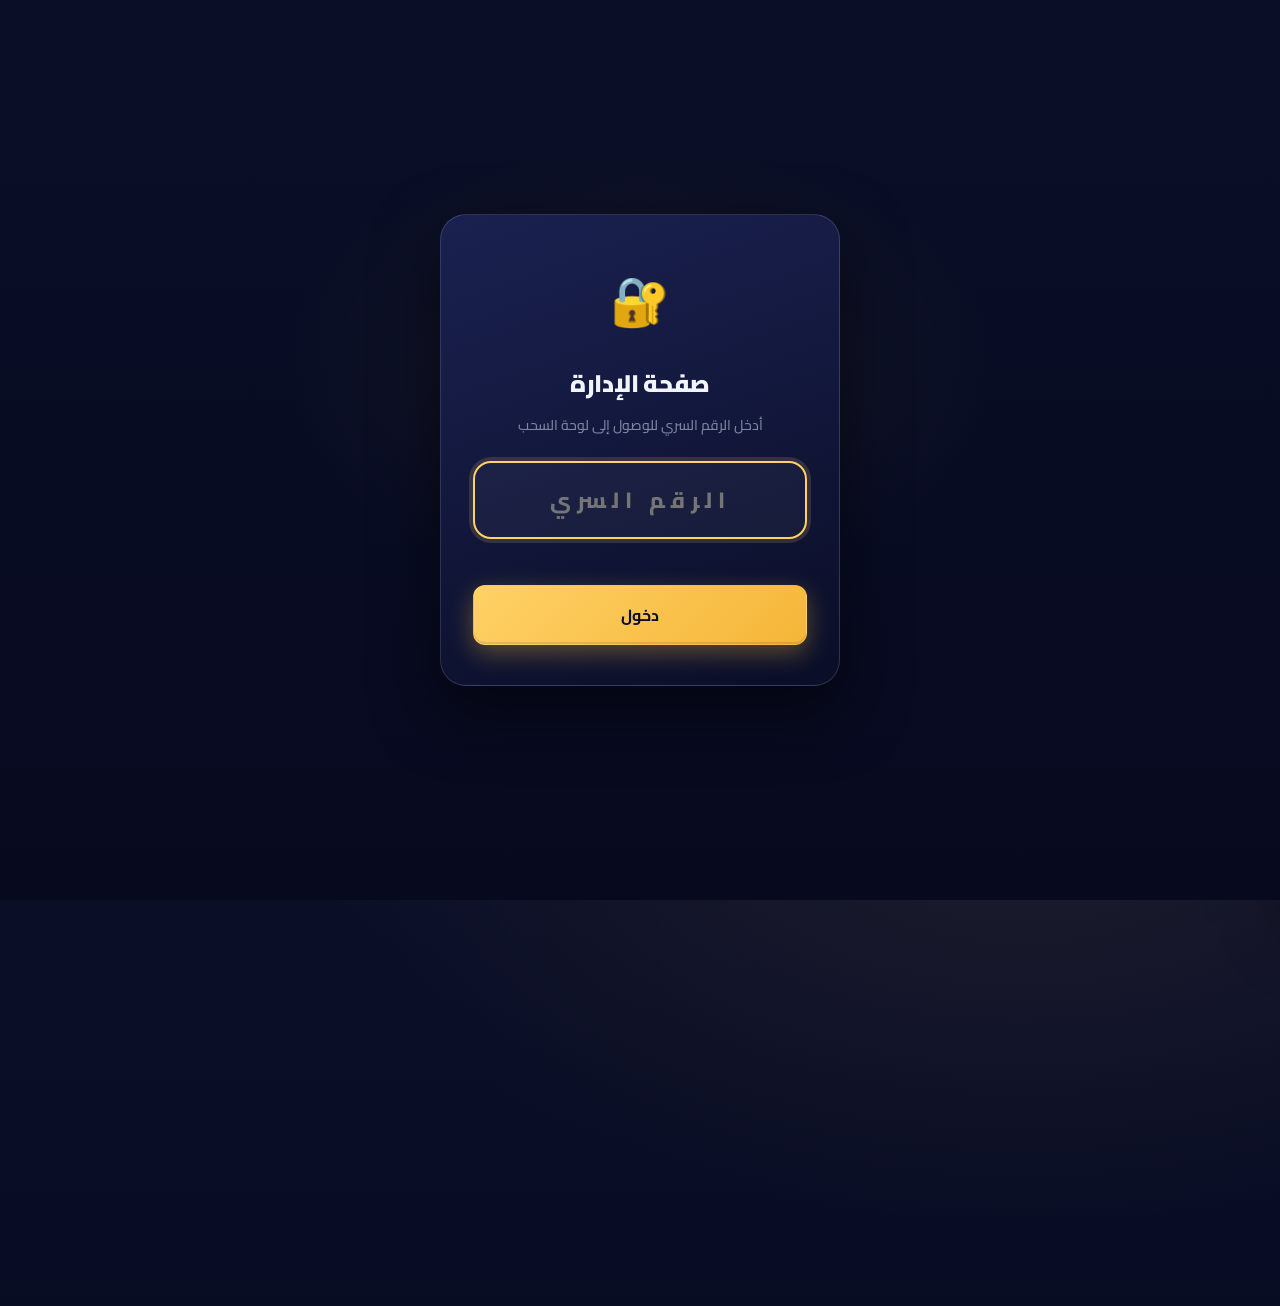
==== draw.html @ c7014241 "Add files via upload" ====
<!DOCTYPE html>
<html lang="ar" dir="rtl">
<head>
  <meta charset="UTF-8" />
  <meta name="viewport" content="width=device-width, initial-scale=1, viewport-fit=cover" />
  <meta name="theme-color" content="#0a0e27" />
  <title>السحب — روليت السحب العشوائي</title>
  <link rel="preconnect" href="https://fonts.googleapis.com" />
  <link rel="preconnect" href="https://fonts.gstatic.com" crossorigin />
  <link href="https://fonts.googleapis.com/css2?family=Cairo:wght@400;600;700;800;900&family=Tajawal:wght@400;500;700&display=swap" rel="stylesheet" />
  <link rel="stylesheet" href="styles.css" />
</head>
<body>
  <div class="bg-orbs" aria-hidden="true">
    <span class="orb orb-1"></span>
    <span class="orb orb-2"></span>
    <span class="orb orb-3"></span>
  </div>

  <div class="app">
    <!-- ====== HEADER ====== -->
    <header class="app-header">
      <div class="header-zone header-right">
        <img src="assets/logo-sdb.svg" alt="بنك التنمية الاجتماعية" class="logo-sdb" />
        <div class="tagline">
          <span class="tagline-text">بنك التنمية الاجتماعية</span>
          <span class="tagline-sub">نقود للابتكار</span>
        </div>
      </div>
      <div class="header-zone header-center">
        <h1 class="page-title">روليت السحب العشوائي</h1>
      </div>
      <div class="header-zone header-left">
        <img src="assets/logo-ai.svg" alt="الذكاء الاصطناعي" class="logo-ai" />
      </div>
    </header>

    <!-- ====== TOOLBAR ====== -->
    <div class="toolbar">
      <div class="toolbar-right">
        <div class="db-status" id="dbStatus">
          <span class="db-dot"></span>
          <span class="db-label">غير متصل</span>
        </div>
        <div class="stepper">
          <a href="index.html" class="step step-done"><span class="step-num">✓</span><span class="step-label">التسجيل</span></a>
          <span class="step-sep"></span>
          <div class="step step-active"><span class="step-num">2</span><span class="step-label">السحب</span></div>
        </div>
      </div>
      <button id="toggleHistory" class="btn btn-ghost" type="button" aria-expanded="false">
        <svg viewBox="0 0 24 24" width="18" height="18" fill="none" stroke="currentColor" stroke-width="2" stroke-linecap="round" stroke-linejoin="round"><path d="M3 12a9 9 0 1 0 3-6.7L3 8"/><path d="M3 3v5h5"/><path d="M12 7v5l3 2"/></svg>
        <span>سجل السحوبات</span>
        <span class="pill" id="historyCount">0</span>
      </button>
    </div>

    <!-- ====== DRAW PAGE ====== -->
    <main class="screen screen-draw">
      <section class="panel panel-wheel panel-wide" aria-labelledby="wheel-title">
        <div class="wheel-head">
          <a href="index.html" class="btn btn-ghost">
            <svg viewBox="0 0 24 24" width="16" height="16" fill="none" stroke="currentColor" stroke-width="2.2" stroke-linecap="round" stroke-linejoin="round"><path d="M5 12h14"/><path d="m12 5 7 7-7 7"/></svg>
            رجوع للتسجيل
          </a>
          <h2 id="wheel-title" class="panel-title">عجلة السحب</h2>
          <div class="status status-ready" id="status" role="status" aria-live="polite">
            <span class="dot"></span>
            <span class="status-text">جاهز للسحب</span>
          </div>
        </div>

        <div class="draw-summary">
          <span>عدد المشاركين المؤهلين:</span>
          <strong id="drawCount">0</strong>
        </div>

        <div class="wheel-stage">
          <div class="pointer" aria-hidden="true">
            <svg viewBox="0 0 40 48" width="34" height="40">
              <path d="M20 44 L4 12 Q4 4 12 4 L28 4 Q36 4 36 12 Z" fill="#FFD166" stroke="#0a0e27" stroke-width="2" stroke-linejoin="round"/>
              <circle cx="20" cy="14" r="4" fill="#0a0e27"/>
            </svg>
          </div>
          <div class="wheel-wrap">
            <canvas id="wheel" width="720" height="720" aria-label="عجلة السحب العشوائي"></canvas>
            <div class="wheel-empty" id="wheelEmpty" hidden>
              <svg viewBox="0 0 24 24" width="40" height="40" fill="none" stroke="currentColor" stroke-width="1.6" stroke-linecap="round" stroke-linejoin="round"><circle cx="12" cy="12" r="10"/><path d="M12 6v6l4 2"/></svg>
              <p>لا يوجد مشاركون</p>
            </div>
          </div>
          <div class="wheel-center-hub" aria-hidden="true"></div>
        </div>

        <div class="wheel-actions">
          <button id="drawBtn" class="btn btn-primary btn-large" type="button" disabled>
            <svg viewBox="0 0 24 24" width="20" height="20" fill="none" stroke="currentColor" stroke-width="2.2" stroke-linecap="round" stroke-linejoin="round"><path d="M12 2v4"/><path d="M12 18v4"/><path d="m4.93 4.93 2.83 2.83"/><path d="m16.24 16.24 2.83 2.83"/><path d="M2 12h4"/><path d="M18 12h4"/><path d="m4.93 19.07 2.83-2.83"/><path d="m16.24 7.76 2.83-2.83"/></svg>
            <span>بدء السحب</span>
          </button>
        </div>
      </section>
    </main>

    <footer class="app-foot"><span>Created by ACE</span></footer>
  </div>

  <!-- ====== WINNER OVERLAY ====== -->
  <div class="winner-overlay" id="winnerOverlay" hidden>
    <canvas id="confetti" class="confetti"></canvas>
    <div class="winner-card" role="dialog" aria-modal="true" aria-labelledby="winnerName">
      <div class="ribbon">🏆 الفائز</div>
      <div class="winner-avatar" id="winnerAvatar">?</div>
      <div class="winner-name" id="winnerName"></div>
      <div class="winner-emp">
        <span>الرقم الوظيفي:</span>
        <strong id="winnerEmp"></strong>
      </div>
      <div class="winner-time" id="winnerTime"></div>
      <div class="winner-actions">
        <button id="drawAgain" class="btn btn-primary" type="button">
          <svg viewBox="0 0 24 24" width="16" height="16" fill="none" stroke="currentColor" stroke-width="2.2" stroke-linecap="round" stroke-linejoin="round"><path d="M3 12a9 9 0 1 0 3-6.7L3 8"/><path d="M3 3v5h5"/></svg>
          سحب مرة أخرى
        </button>
        <button id="closeWinner" class="btn btn-ghost" type="button">إغلاق</button>
      </div>
    </div>
  </div>

  <!-- ====== HISTORY DRAWER ====== -->
  <aside class="history-drawer" id="historyDrawer" aria-hidden="true">
    <div class="history-head">
      <h3>
        <svg viewBox="0 0 24 24" width="18" height="18" fill="none" stroke="currentColor" stroke-width="2" stroke-linecap="round" stroke-linejoin="round"><path d="M3 12a9 9 0 1 0 3-6.7L3 8"/><path d="M3 3v5h5"/></svg>
        سجل السحوبات
      </h3>
      <button id="closeHistory" class="btn-text" type="button" aria-label="إغلاق">✕</button>
    </div>
    <ul id="historyList" class="history-list"></ul>
    <div class="history-empty" id="historyEmpty"><p>لا يوجد سحوبات سابقة</p></div>
    <div class="history-foot">
      <button id="clearHistory" class="btn btn-ghost btn-block" type="button">مسح السجل</button>
    </div>
  </aside>
  <div class="drawer-backdrop" id="drawerBackdrop" hidden></div>

  <!-- ====== CONFIRM DIALOG ====== -->
  <div class="confirm-overlay" id="confirmOverlay" hidden>
    <div class="confirm-card" role="alertdialog" aria-modal="true" aria-labelledby="confirmTitle">
      <h3 id="confirmTitle">تأكيد</h3>
      <p id="confirmMsg">هل أنت متأكد؟</p>
      <div class="confirm-actions">
        <button id="confirmYes" class="btn btn-primary" type="button">نعم</button>
        <button id="confirmNo" class="btn btn-ghost" type="button">إلغاء</button>
      </div>
    </div>
  </div>

  <div class="toast" id="toast" role="status" aria-live="polite"></div>

  <!-- ====== ADMIN PIN GATE ====== -->
  <div class="pin-gate" id="pinGate">
    <div class="pin-card">
      <div class="pin-icon">🔐</div>
      <h2>صفحة الإدارة</h2>
      <p>أدخل الرقم السري للوصول إلى لوحة السحب</p>
      <div class="pin-input-wrap">
        <input type="password" id="pinInput" class="pin-input" placeholder="الرقم السري" maxlength="20" autocomplete="off" inputmode="numeric" />
        <small class="pin-err" id="pinErr"></small>
      </div>
      <button id="pinSubmit" class="btn btn-primary btn-large btn-block" type="button">دخول</button>
    </div>
  </div>

  <script src="https://cdn.jsdelivr.net/npm/@supabase/supabase-js@2/dist/umd/supabase.min.js"></script>
  <script src="db.js"></script>
  <script src="draw-app.js"></script>
</body>
</html>
---- styles.css ----
/* ============================================
   روليت السحب العشوائي — Stylesheet
   ============================================ */

:root {
  /* Brand */
  --gold: #FFD166;
  --gold-dark: #F5B638;
  --gold-soft: rgba(255, 209, 102, 0.12);

  /* Surfaces */
  --bg-0: #070a1f;
  --bg-1: #0a0e27;
  --bg-2: #131a3f;
  --surface: rgba(255, 255, 255, 0.04);
  --surface-hi: rgba(255, 255, 255, 0.07);
  --border: rgba(255, 255, 255, 0.08);
  --border-hi: rgba(255, 255, 255, 0.14);

  /* Text */
  --text: #F1F4FA;
  --text-soft: #B6BED2;
  --text-mute: #7D86A1;

  /* Accents */
  --success: #10B981;
  --danger: #EF4444;
  --danger-soft: rgba(239, 68, 68, 0.15);
  --info: #60A5FA;

  /* Radii */
  --r-sm: 8px;
  --r-md: 12px;
  --r-lg: 18px;
  --r-xl: 26px;

  /* Shadow */
  --shadow-md: 0 8px 24px rgba(0, 0, 0, 0.35);
  --shadow-lg: 0 24px 64px rgba(0, 0, 0, 0.55);
  --glow-gold: 0 0 40px rgba(255, 209, 102, 0.35);
}

* { box-sizing: border-box; }
html, body { height: 100%; }

/* ensure the HTML `hidden` attribute always wins over any `display:` rule */
[hidden] { display: none !important; }

body {
  margin: 0;
  font-family: 'Cairo', 'Tajawal', system-ui, -apple-system, sans-serif;
  font-weight: 500;
  color: var(--text);
  background:
    radial-gradient(1200px 700px at 80% -10%, rgba(255, 209, 102, 0.08), transparent 60%),
    radial-gradient(900px 600px at 10% 110%, rgba(99, 102, 241, 0.12), transparent 60%),
    linear-gradient(180deg, var(--bg-1) 0%, var(--bg-0) 100%);
  min-height: 100vh;
  overflow-x: hidden;
  -webkit-font-smoothing: antialiased;
  -moz-osx-font-smoothing: grayscale;
  text-rendering: optimizeLegibility;
}

h1, h2, h3, h4 { margin: 0; font-weight: 800; letter-spacing: -0.01em; }

/* Background decorative orbs */
.bg-orbs {
  position: fixed;
  inset: 0;
  pointer-events: none;
  z-index: 0;
  overflow: hidden;
}
.orb {
  position: absolute;
  border-radius: 50%;
  filter: blur(80px);
  opacity: 0.5;
}
.orb-1 { width: 500px; height: 500px; background: radial-gradient(circle, #6366F1, transparent 70%); top: -200px; right: -150px; }
.orb-2 { width: 400px; height: 400px; background: radial-gradient(circle, #F5B638, transparent 70%); bottom: -150px; left: -100px; opacity: 0.3; }
.orb-3 { width: 350px; height: 350px; background: radial-gradient(circle, #10B981, transparent 70%); top: 40%; left: 50%; transform: translate(-50%, -50%); opacity: 0.15; }

/* ============ App Shell ============ */
.app {
  position: relative;
  z-index: 1;
  max-width: 1320px;
  margin: 0 auto;
  padding: 24px clamp(16px, 3vw, 32px) 48px;
  min-height: 100vh;
  display: flex;
  flex-direction: column;
  gap: 24px;
}

/* ============ Header (3 zones) ============ */
.app-header {
  display: grid;
  grid-template-columns: 1fr auto 1fr;
  align-items: center;
  gap: 20px;
  padding: 10px 6px;
  border-bottom: 1px solid var(--border);
}
.header-zone {
  display: flex;
  align-items: center;
  gap: 12px;
  min-width: 0;
}
.header-right  { justify-content: flex-start; }
.header-center { justify-content: center; text-align: center; flex-direction: column; gap: 2px; }
.header-left   { justify-content: flex-end; }.logo-sdb {
  height: 100px;
  width: auto;
  object-fit: contain;
  filter: drop-shadow(0 4px 14px rgba(45, 191, 166, 0.35));
}

.tagline {
  display: flex;
  flex-direction: column;
  gap: 2px;
  padding-inline: 12px;
  border-inline-start: 2px solid var(--gold);
}
.tagline-text {
  font-size: 22px;
  font-weight: 800;
  color: var(--text);
  letter-spacing: -0.02em;
  white-space: nowrap;
}
.tagline-sub {
  font-size: 16px;
  color: var(--gold);
  font-weight: 700;
  letter-spacing: 0;
  white-space: nowrap;
}.logo-ai {
  height: 200px;
  width: auto;
  object-fit: contain;
  filter: drop-shadow(0 4px 20px rgba(41, 179, 115, 0.4));
  transition: transform 0.3s ease;
}
.logo-ai:hover { transform: scale(1.05); }.page-title {
  font-size: clamp(28px, 3vw, 42px);
  font-weight: 900;
  line-height: 1.1;
  background: linear-gradient(90deg, #fff 0%, #FFD166 100%);
  -webkit-background-clip: text;
  background-clip: text;
  -webkit-text-fill-color: transparent;
  margin: 0;
  margin-top: 20px;
}
.page-sub {
  margin: 2px 0 0;
  font-size: 12px;
  color: var(--text-mute);
  font-weight: 500;
}

/* ============ Secondary toolbar ============ */
.toolbar {
  display: flex;
  align-items: center;
  justify-content: space-between;
  gap: 12px;
  flex-wrap: wrap;
  padding: 4px 2px;
}

/* ============ Buttons ============ */
.btn {
  display: inline-flex;
  align-items: center;
  justify-content: center;
  gap: 8px;
  border: 1px solid transparent;
  border-radius: var(--r-md);
  padding: 10px 18px;
  font-family: inherit;
  font-weight: 700;
  font-size: 14px;
  color: var(--text);
  background: transparent;
  cursor: pointer;
  transition: transform 0.15s ease, background 0.2s ease, box-shadow 0.2s ease, border-color 0.2s ease, color 0.2s ease;
  user-select: none;
  white-space: nowrap;
}
.btn:hover { transform: translateY(-1px); }
.btn:active { transform: translateY(0); }
.btn:disabled {
  opacity: 0.45;
  cursor: not-allowed;
  transform: none !important;
}

.btn-primary {
  background: linear-gradient(135deg, var(--gold) 0%, var(--gold-dark) 100%);
  color: #0a0e27;
  box-shadow: 0 8px 24px rgba(245, 182, 56, 0.35), inset 0 -2px 0 rgba(0, 0, 0, 0.1);
}
.btn-primary:hover:not(:disabled) {
  box-shadow: 0 12px 32px rgba(245, 182, 56, 0.5), inset 0 -2px 0 rgba(0, 0, 0, 0.1);
}

.btn-ghost {
  background: var(--surface);
  border-color: var(--border);
  color: var(--text);
  backdrop-filter: blur(10px);
}
.btn-ghost:hover:not(:disabled) {
  background: var(--surface-hi);
  border-color: var(--border-hi);
}

.btn-text {
  background: transparent;
  border: 0;
  color: var(--text-soft);
  padding: 6px 10px;
  font-family: inherit;
  font-size: 13px;
  font-weight: 600;
  cursor: pointer;
  border-radius: var(--r-sm);
  display: inline-flex;
  align-items: center;
  gap: 6px;
  transition: color 0.2s ease, background 0.2s ease;
}
.btn-text:hover { color: var(--danger); background: var(--danger-soft); }

.btn-text.btn-text-info { color: var(--info); }
.btn-text.btn-text-info:hover {
  color: var(--info);
  background: rgba(96, 165, 250, 0.12);
}
.list-head-actions {
  display: inline-flex;
  align-items: center;
  gap: 4px;
  flex-wrap: wrap;
}

.btn-block { width: 100%; }
.btn-large { padding: 14px 28px; font-size: 16px; }

.pill {
  display: inline-grid;
  place-items: center;
  min-width: 22px;
  height: 22px;
  padding: 0 6px;
  border-radius: 999px;
  background: var(--gold);
  color: #0a0e27;
  font-size: 11px;
  font-weight: 900;
}

/* ============ Main Layout — Screens ============ */
.screen {
  animation: fadeSlide 0.4s ease;
}
@keyframes fadeSlide {
  from { opacity: 0; transform: translateY(8px); }
  to { opacity: 1; transform: translateY(0); }
}

/* ============ Stepper ============ */
.stepper {
  display: inline-flex;
  align-items: center;
  gap: 10px;
  background: var(--surface);
  border: 1px solid var(--border);
  border-radius: 999px;
  padding: 6px 14px;
  backdrop-filter: blur(10px);
}.step {
  display: inline-flex;
  align-items: center;
  gap: 8px;
  color: var(--text-mute);
  font-weight: 700;
  font-size: 13px;
  transition: color 0.2s ease;
  text-decoration: none;
}
.step-num {
  display: grid;
  place-items: center;
  width: 24px;
  height: 24px;
  border-radius: 50%;
  background: var(--surface-hi);
  border: 1px solid var(--border);
  color: var(--text-mute);
  font-size: 12px;
  font-weight: 800;
  transition: all 0.2s ease;
}
.step-active { color: var(--text); }
.step-active .step-num {
  background: linear-gradient(135deg, var(--gold) 0%, var(--gold-dark) 100%);
  color: #0a0e27;
  border-color: var(--gold);
  box-shadow: 0 0 0 3px rgba(255, 209, 102, 0.15);
}
.step-done .step-num {
  background: var(--success);
  color: #fff;
  border-color: var(--success);
}
.step-done .step-num::after { content: '✓'; }
.step-done .step-num > * { display: none; }
.step-sep {
  width: 30px;
  height: 2px;
  background: var(--border);
  border-radius: 999px;
}

.panel-wide {
  max-width: 980px;
  margin: 0 auto;
  width: 100%;
}

/* Registration header */
.register-head {
  text-align: center;
  margin-bottom: 20px;
}
.register-head .panel-title {
  justify-content: center;
  font-size: 22px;
  margin-bottom: 8px;
}
.register-sub {
  color: var(--text-mute);
  font-size: 14px;
  font-weight: 500;
  margin: 0;
}

/* Horizontal form on wide screens */
.add-form-row {
  display: flex;
  flex-direction: column;
  gap: 16px;
  align-items: center;
  background: var(--surface);
  border: 1px solid var(--border);
  border-radius: var(--r-lg);
  padding: 24px 28px;
  max-width: 600px;
  margin: 0 auto;
}
.add-form-row .field {
  width: 100%;
}
.add-form-row .field label {
  text-align: center;
  display: block;
  font-size: 14px;
}.add-form-row .field input {
  text-align: center;
  padding: 16px 20px;
  font-size: 16px;
  border-radius: var(--r-lg);
}
.add-form-row .field-actions {
  display: flex;
  flex-direction: row;
  gap: 10px;
  width: 100%;
}
.add-form-row .field-actions label { display: none; }.add-form-row .field-actions .btn {
  height: 50px;
  flex: 1;
  font-size: 15px;
  white-space: nowrap;
  border-radius: var(--r-lg);
}

/* Participants as grid (2-3 per row on desktop) */
.participants-grid {
  display: grid !important;
  grid-template-columns: repeat(auto-fill, minmax(260px, 1fr));
  gap: 10px;
  max-height: 440px;
  overflow-y: auto;
  padding: 4px;
}

/* Registration footer with CTA */
.register-footer {
  display: flex;
  justify-content: space-between;
  align-items: center;
  gap: 16px;
  margin-top: 20px;
  padding-top: 20px;
  border-top: 1px dashed var(--border);
  flex-wrap: wrap;
}
.counter-summary {
  display: inline-flex;
  align-items: baseline;
  gap: 8px;
  color: var(--text-soft);
  font-weight: 600;
}
.counter-summary .big {
  font-size: 32px;
  font-weight: 900;
  color: var(--gold);
  font-variant-numeric: tabular-nums;
  line-height: 1;
}
#goToDraw { min-width: 220px; }

/* Draw screen — summary chip */
.draw-summary {
  display: inline-flex;
  align-items: center;
  justify-content: center;
  gap: 8px;
  align-self: center;
  background: var(--gold-soft);
  border: 1px solid rgba(255, 209, 102, 0.3);
  padding: 8px 18px;
  border-radius: 999px;
  color: var(--text-soft);
  font-size: 13px;
  font-weight: 600;
}
.draw-summary strong {
  color: var(--gold);
  font-size: 16px;
  font-variant-numeric: tabular-nums;
  font-weight: 800;
}

.panel {
  background: linear-gradient(180deg, rgba(255, 255, 255, 0.05) 0%, rgba(255, 255, 255, 0.02) 100%);
  border: 1px solid var(--border);
  border-radius: var(--r-xl);
  padding: 24px;
  backdrop-filter: blur(14px);
  -webkit-backdrop-filter: blur(14px);
  box-shadow: var(--shadow-md);
}

.panel-title {
  display: flex;
  align-items: center;
  gap: 10px;
  font-size: 16px;
  font-weight: 800;
  color: var(--text);
  margin-bottom: 16px;
  letter-spacing: 0;
}
.panel-title svg { color: var(--gold); }

/* ============ Wheel Panel ============ */
.panel-wheel {
  display: flex;
  flex-direction: column;
  align-items: stretch;
  gap: 20px;
  position: relative;
  overflow: hidden;
}
.panel-wheel::before {
  content: '';
  position: absolute;
  inset: 0;
  background: radial-gradient(circle at center, rgba(255, 209, 102, 0.05) 0%, transparent 60%);
  pointer-events: none;
}

.wheel-head {
  display: flex;
  justify-content: space-between;
  align-items: center;
  gap: 12px;
  flex-wrap: wrap;
  position: relative;
  z-index: 1;
}

.status {
  display: inline-flex;
  align-items: center;
  gap: 8px;
  padding: 6px 14px;
  border-radius: 999px;
  border: 1px solid var(--border);
  background: var(--surface);
  font-size: 13px;
  font-weight: 700;
}
.status .dot {
  width: 8px;
  height: 8px;
  border-radius: 50%;
  background: var(--text-mute);
  box-shadow: 0 0 0 3px rgba(125, 134, 161, 0.2);
}
.status-ready .dot { background: var(--info); box-shadow: 0 0 0 3px rgba(96, 165, 250, 0.25); }
.status-spinning .dot { background: var(--gold); box-shadow: 0 0 0 3px rgba(255, 209, 102, 0.3); animation: pulse 1s ease-in-out infinite; }
.status-done .dot { background: var(--success); box-shadow: 0 0 0 3px rgba(16, 185, 129, 0.25); }
@keyframes pulse {
  0%, 100% { transform: scale(1); opacity: 1; }
  50% { transform: scale(1.3); opacity: 0.6; }
}

.wheel-stage {
  position: relative;
  margin: 0 auto;
  width: 100%;
  max-width: 560px;
  aspect-ratio: 1 / 1;
  display: grid;
  place-items: center;
}

.pointer {
  position: absolute;
  top: -8px;
  left: 50%;
  transform: translateX(-50%);
  z-index: 3;
  filter: drop-shadow(0 4px 10px rgba(255, 209, 102, 0.5));
  transition: transform 0.15s ease;
}
.spinning .pointer { animation: tick 0.08s infinite alternate; }
@keyframes tick {
  from { transform: translateX(-50%) rotate(-4deg); }
  to { transform: translateX(-50%) rotate(4deg); }
}

.wheel-wrap {
  position: relative;
  width: 100%;
  height: 100%;
  border-radius: 50%;
  display: grid;
  place-items: center;
  background: radial-gradient(circle, rgba(255, 209, 102, 0.06) 0%, transparent 70%);
}
#wheel {
  width: 100%;
  height: 100%;
  border-radius: 50%;
  max-width: 100%;
  display: block;
  filter: drop-shadow(0 20px 50px rgba(0, 0, 0, 0.5));
  will-change: transform;
  transform: translateZ(0);
  backface-visibility: hidden;
}

.wheel-empty {
  position: absolute;
  inset: 0;
  display: grid;
  place-items: center;
  align-content: center;
  gap: 12px;
  border-radius: 50%;
  background: radial-gradient(circle, rgba(255, 255, 255, 0.04) 40%, transparent 70%);
  color: var(--text-mute);
  text-align: center;
  padding: 30%;
}
.wheel-empty p {
  margin: 0;
  font-weight: 700;
}
.wheel-empty svg { color: var(--gold); opacity: 0.6; }

.wheel-center-hub {
  position: absolute;
  width: 58px;
  height: 58px;
  border-radius: 50%;
  background: linear-gradient(135deg, #fff 0%, #C7D0E8 100%);
  border: 3px solid var(--gold);
  box-shadow: 0 4px 16px rgba(0, 0, 0, 0.4), inset 0 -4px 0 rgba(0, 0, 0, 0.15);
  z-index: 2;
  pointer-events: none;
}
.wheel-center-hub::after {
  content: '';
  position: absolute;
  inset: 8px;
  border-radius: 50%;
  background: radial-gradient(circle, var(--gold-dark) 0%, var(--gold) 100%);
  box-shadow: inset 0 2px 6px rgba(0, 0, 0, 0.3);
}

.wheel-actions {
  display: flex;
  flex-direction: column;
  align-items: center;
  gap: 14px;
  position: relative;
  z-index: 1;
}

#drawBtn {
  min-width: 220px;
}

.toggle {
  display: inline-flex;
  align-items: center;
  gap: 10px;
  cursor: pointer;
  font-size: 13px;
  color: var(--text-soft);
  font-weight: 600;
  user-select: none;
}
.toggle input { display: none; }
.toggle-box {
  width: 38px;
  height: 22px;
  border-radius: 999px;
  background: var(--surface-hi);
  border: 1px solid var(--border);
  position: relative;
  transition: background 0.2s ease, border-color 0.2s ease;
  flex-shrink: 0;
}
.toggle-box::after {
  content: '';
  position: absolute;
  top: 2px;
  right: 2px;
  width: 16px;
  height: 16px;
  border-radius: 50%;
  background: #fff;
  transition: right 0.2s ease, background 0.2s ease;
}
.toggle input:checked + .toggle-box {
  background: var(--gold);
  border-color: var(--gold-dark);
}
.toggle input:checked + .toggle-box::after {
  right: 18px;
  background: #0a0e27;
}

/* ============ Form Panel ============ */
.panel-form {
  display: flex;
  flex-direction: column;
  gap: 16px;
}

.add-form {
  display: flex;
  flex-direction: column;
  gap: 14px;
}
.field {
  display: flex;
  flex-direction: column;
  gap: 6px;
}
.field label {
  font-size: 13px;
  font-weight: 700;
  color: var(--text-soft);
}
.field input {
  width: 100%;
  padding: 12px 14px;
  border-radius: var(--r-md);
  border: 1px solid var(--border);
  background: var(--surface);
  color: var(--text);
  font-family: inherit;
  font-size: 14px;
  font-weight: 600;
  transition: border-color 0.2s ease, background 0.2s ease, box-shadow 0.2s ease;
}
.field input:focus {
  outline: none;
  border-color: var(--gold);
  background: var(--surface-hi);
  box-shadow: 0 0 0 4px rgba(255, 209, 102, 0.15);
}
.field input::placeholder { color: var(--text-mute); font-weight: 500; }
.field.has-error input {
  border-color: var(--danger);
  box-shadow: 0 0 0 4px var(--danger-soft);
}
.err {
  font-size: 12px;
  color: var(--danger);
  min-height: 16px;
  font-weight: 600;
}

.list-head {
  display: flex;
  justify-content: space-between;
  align-items: center;
  padding-top: 6px;
  border-top: 1px dashed var(--border);
  margin-top: 6px;
}
.list-head h3 {
  font-size: 15px;
  display: flex;
  align-items: center;
  gap: 8px;
  color: var(--text);
}
.badge {
  display: inline-grid;
  place-items: center;
  min-width: 24px;
  height: 24px;
  padding: 0 8px;
  border-radius: 999px;
  background: var(--gold-soft);
  color: var(--gold);
  font-size: 12px;
  font-weight: 800;
  border: 1px solid rgba(255, 209, 102, 0.3);
}

.participants {
  list-style: none;
  margin: 0;
  padding: 0;
  display: flex;
  flex-direction: column;
  gap: 8px;
  max-height: 380px;
  overflow-y: auto;
  padding-inline-end: 4px;
}
.participants::-webkit-scrollbar { width: 6px; }
.participants::-webkit-scrollbar-track { background: transparent; }
.participants::-webkit-scrollbar-thumb { background: var(--border); border-radius: 3px; }
.participants::-webkit-scrollbar-thumb:hover { background: var(--border-hi); }

.participant {
  display: flex;
  align-items: center;
  gap: 12px;
  padding: 10px 12px;
  background: var(--surface);
  border: 1px solid var(--border);
  border-radius: var(--r-md);
  animation: slideIn 0.3s ease;
  transition: background 0.2s ease, border-color 0.2s ease, transform 0.2s ease;
}
.participant:hover {
  background: var(--surface-hi);
  border-color: var(--border-hi);
}
.participant.editing {
  border-color: var(--gold);
  background: var(--gold-soft);
}
@keyframes slideIn {
  from { opacity: 0; transform: translateY(-6px); }
  to { opacity: 1; transform: translateY(0); }
}
.avatar {
  width: 34px;
  height: 34px;
  border-radius: 10px;
  display: grid;
  place-items: center;
  font-weight: 800;
  font-size: 14px;
  color: #0a0e27;
  flex-shrink: 0;
}
.p-info {
  flex: 1;
  min-width: 0;
  display: flex;
  flex-direction: column;
  gap: 2px;
}
.p-name {
  font-size: 14px;
  font-weight: 700;
  color: var(--text);
  white-space: nowrap;
  overflow: hidden;
  text-overflow: ellipsis;
}
.p-emp {
  font-size: 12px;
  color: var(--text-mute);
  font-weight: 600;
  font-variant-numeric: tabular-nums;
}
.p-actions { display: flex; gap: 4px; }
.icon-btn {
  width: 30px;
  height: 30px;
  border-radius: 8px;
  border: 1px solid transparent;
  background: transparent;
  color: var(--text-mute);
  display: grid;
  place-items: center;
  cursor: pointer;
  transition: all 0.2s ease;
}
.icon-btn:hover { background: var(--surface-hi); color: var(--text); }
.icon-btn.danger:hover { background: var(--danger-soft); color: var(--danger); }

.empty-hint {
  display: grid;
  place-items: center;
  gap: 8px;
  padding: 28px 12px;
  text-align: center;
  color: var(--text-mute);
  border: 1px dashed var(--border);
  border-radius: var(--r-md);
}
.empty-hint p { margin: 0; font-weight: 700; color: var(--text-soft); }
.empty-hint span { font-size: 12px; }
.empty-hint svg { color: var(--gold); opacity: 0.5; }

/* Lock panel while spinning */
.locked .panel-form { opacity: 0.5; pointer-events: none; }
.locked .panel-form::after {
  content: 'التعديل مقفل أثناء السحب';
  position: absolute;
}

/* ============ Footer ============ */
.app-foot {
  text-align: center;
  color: var(--text-mute);
  font-size: 12px;
  padding: 8px 0;
}
.app-foot code {
  background: var(--surface);
  padding: 2px 8px;
  border-radius: 6px;
  font-family: 'SF Mono', Consolas, monospace;
  color: var(--gold);
  direction: ltr;
  display: inline-block;
}

/* ============ Winner Overlay ============ */
.winner-overlay {
  position: fixed;
  inset: 0;
  z-index: 80;
  display: grid;
  place-items: center;
  padding: 20px;
  background: rgba(7, 10, 31, 0.85);
  backdrop-filter: blur(8px);
  -webkit-backdrop-filter: blur(8px);
  animation: fadeIn 0.3s ease;
}
@keyframes fadeIn { from { opacity: 0; } to { opacity: 1; } }

.confetti {
  position: absolute;
  inset: 0;
  pointer-events: none;
  width: 100%;
  height: 100%;
}

.winner-card {
  position: relative;
  z-index: 2;
  width: min(440px, 92vw);
  background: linear-gradient(160deg, #1a2150 0%, #0a0e27 100%);
  border: 1px solid var(--border-hi);
  border-radius: var(--r-xl);
  padding: 36px 28px 28px;
  text-align: center;
  box-shadow: var(--shadow-lg), var(--glow-gold);
  animation: popIn 0.5s cubic-bezier(0.34, 1.56, 0.64, 1);
}
@keyframes popIn {
  from { opacity: 0; transform: scale(0.6) translateY(40px); }
  to { opacity: 1; transform: scale(1) translateY(0); }
}

.ribbon {
  position: absolute;
  top: -16px;
  left: 50%;
  transform: translateX(-50%);
  padding: 8px 22px;
  background: linear-gradient(135deg, var(--gold) 0%, var(--gold-dark) 100%);
  color: #0a0e27;
  border-radius: 999px;
  font-weight: 900;
  font-size: 14px;
  box-shadow: var(--shadow-md), var(--glow-gold);
  white-space: nowrap;
}

.winner-avatar {
  width: 92px;
  height: 92px;
  border-radius: 50%;
  margin: 8px auto 20px;
  display: grid;
  place-items: center;
  font-size: 38px;
  font-weight: 900;
  color: #0a0e27;
  background: linear-gradient(135deg, var(--gold) 0%, var(--gold-dark) 100%);
  box-shadow: var(--glow-gold);
  border: 4px solid #0a0e27;
  animation: bounce 1s ease-in-out infinite alternate;
}
@keyframes bounce {
  from { transform: translateY(0); }
  to { transform: translateY(-6px); }
}

.winner-name {
  font-size: 28px;
  font-weight: 900;
  line-height: 1.2;
  background: linear-gradient(90deg, #fff 0%, var(--gold) 100%);
  -webkit-background-clip: text;
  background-clip: text;
  -webkit-text-fill-color: transparent;
  margin-bottom: 10px;
  word-break: break-word;
}

.winner-emp {
  display: inline-flex;
  align-items: center;
  gap: 8px;
  background: var(--gold-soft);
  color: var(--gold);
  padding: 8px 16px;
  border-radius: 999px;
  font-size: 14px;
  font-weight: 700;
  border: 1px solid rgba(255, 209, 102, 0.3);
  margin-bottom: 10px;
}
.winner-emp strong { font-variant-numeric: tabular-nums; font-size: 16px; }

.winner-time {
  font-size: 12px;
  color: var(--text-mute);
  font-weight: 600;
  margin-bottom: 24px;
}

.winner-actions {
  display: flex;
  gap: 10px;
  justify-content: center;
  flex-wrap: wrap;
}
.winner-actions .btn { min-width: 130px; }

/* ============ History Drawer ============ */
.history-drawer {
  position: fixed;
  inset-inline-start: 0;
  top: 0;
  bottom: 0;
  width: min(380px, 100vw);
  background: linear-gradient(180deg, #0f1436 0%, #0a0e27 100%);
  border-inline-end: 1px solid var(--border);
  display: flex;
  flex-direction: column;
  z-index: 70;
  transform: translateX(-105%);
  transition: transform 0.3s ease;
  box-shadow: var(--shadow-lg);
}
html[dir="rtl"] .history-drawer { transform: translateX(105%); }
.history-drawer.open { transform: translateX(0) !important; }

.history-head {
  display: flex;
  justify-content: space-between;
  align-items: center;
  padding: 20px;
  border-bottom: 1px solid var(--border);
}
.history-head h3 {
  display: flex;
  align-items: center;
  gap: 8px;
  font-size: 16px;
}
.history-head h3 svg { color: var(--gold); }

.history-list {
  flex: 1;
  overflow-y: auto;
  list-style: none;
  margin: 0;
  padding: 12px;
  display: flex;
  flex-direction: column;
  gap: 8px;
}

.history-item {
  padding: 12px 14px;
  background: var(--surface);
  border: 1px solid var(--border);
  border-radius: var(--r-md);
  display: flex;
  align-items: center;
  gap: 12px;
}
.history-item .h-index {
  width: 30px;
  height: 30px;
  border-radius: 8px;
  background: var(--gold-soft);
  color: var(--gold);
  display: grid;
  place-items: center;
  font-weight: 900;
  font-size: 13px;
  flex-shrink: 0;
}
.history-item .h-info { flex: 1; min-width: 0; }
.history-item .h-name { font-weight: 700; font-size: 14px; color: var(--text); }
.history-item .h-meta { font-size: 12px; color: var(--text-mute); margin-top: 2px; }
.history-item .h-meta span { color: var(--gold); font-weight: 700; font-variant-numeric: tabular-nums; }

.history-empty {
  padding: 40px 20px;
  text-align: center;
  color: var(--text-mute);
}
.history-foot { padding: 16px; border-top: 1px solid var(--border); }

.drawer-backdrop {
  position: fixed;
  inset: 0;
  background: rgba(7, 10, 31, 0.7);
  z-index: 60;
  animation: fadeIn 0.3s ease;
}

/* ============ Confirm Dialog ============ */
.confirm-overlay {
  position: fixed;
  inset: 0;
  z-index: 90;
  display: grid;
  place-items: center;
  padding: 20px;
  background: rgba(7, 10, 31, 0.85);
  backdrop-filter: blur(6px);
  animation: fadeIn 0.2s ease;
}
.confirm-card {
  width: min(380px, 92vw);
  background: linear-gradient(160deg, #1a2150 0%, #0a0e27 100%);
  border: 1px solid var(--border-hi);
  border-radius: var(--r-lg);
  padding: 24px;
  text-align: center;
  box-shadow: var(--shadow-lg);
  animation: popIn 0.25s ease;
}
.confirm-card h3 { font-size: 18px; margin-bottom: 10px; }
.confirm-card p { color: var(--text-soft); margin: 0 0 20px; font-size: 14px; line-height: 1.6; }
.confirm-actions {
  display: flex;
  gap: 10px;
  justify-content: center;
}
.confirm-actions .btn { min-width: 110px; }

/* ============ Toast ============ */
.toast {
  position: fixed;
  bottom: 28px;
  left: 50%;
  transform: translateX(-50%) translateY(100px);
  padding: 12px 22px;
  background: var(--bg-2);
  border: 1px solid var(--border-hi);
  border-radius: 999px;
  color: var(--text);
  font-weight: 700;
  font-size: 14px;
  z-index: 100;
  box-shadow: var(--shadow-lg);
  opacity: 0;
  transition: transform 0.3s ease, opacity 0.3s ease;
  pointer-events: none;
  max-width: 90vw;
}
.toast.show {
  transform: translateX(-50%) translateY(0);
  opacity: 1;
}
.toast.success { border-color: rgba(16, 185, 129, 0.4); }
.toast.success::before { content: '✓ '; color: var(--success); }
.toast.error { border-color: rgba(239, 68, 68, 0.4); }
.toast.error::before { content: '⚠ '; color: var(--danger); }
.toast.info::before { content: 'ℹ '; color: var(--info); }

/* ============ Spinning state ============ */
body.spinning #drawBtn { pointer-events: none; opacity: 0.7; }
body.spinning .panel-form { opacity: 0.55; pointer-events: none; filter: saturate(0.6); }

/* ============ Responsive ============ */
@media (max-width: 980px) {
  .wheel-stage { max-width: 460px; }
  .participants-grid {
    max-height: 320px;
    grid-template-columns: repeat(auto-fill, minmax(220px, 1fr));
  }
}

@media (max-width: 600px) {
  .app { padding: 16px 14px 32px; gap: 16px; }
  .panel { padding: 18px; border-radius: 20px; }

  /* Header: stack vertically on mobile */
  .app-header {
    grid-template-columns: auto auto;
    grid-template-areas:
      "right left"
      "center center";
    gap: 12px;
    padding: 8px 2px 14px;
  }
  .header-right  { grid-area: right; }
  .header-center { grid-area: center; }
  .header-left   { grid-area: left; }
  .logo-sdb { height: 42px; max-width: 180px; }
  .logo-ai { height: 80px; }
  .tagline { padding-inline: 8px; }
  .tagline-text { font-size: 12px; }
  .tagline-sub { font-size: 9px; }
  .page-title { font-size: 20px; }
  .page-sub { font-size: 11px; }.toolbar {
  display: flex;
  align-items: center;
  justify-content: space-between;
  gap: 12px;
  flex-wrap: wrap;
  padding: 4px 2px;
}
.toolbar-right {
  display: inline-flex;
  align-items: center;
  gap: 10px;
}
.db-status {
  display: inline-flex;
  align-items: center;
  gap: 6px;
  padding: 4px 12px;
  border-radius: 999px;
  background: var(--surface);
  border: 1px solid var(--border);
  font-size: 11px;
  font-weight: 700;
  color: var(--text-mute);
}
.db-dot {
  width: 7px;
  height: 7px;
  border-radius: 50%;
  background: var(--text-mute);
}
.db-status.online .db-dot {
  background: var(--success);
  box-shadow: 0 0 0 3px rgba(16, 185, 129, 0.2);
}
.db-status.online {
  color: var(--success);
  border-color: rgba(16, 185, 129, 0.3);
}
  .toolbar .btn span:not(.pill) { display: none; }
  .stepper { padding: 4px 10px; gap: 6px; }
  .step-label { display: none; }
  .step-sep { width: 18px; }.add-form-row {
  display: flex;
  flex-direction: column;
  gap: 16px;
  align-items: center;
  max-width: 620px;
  margin: 0 auto;
  padding: 0;
  background: none;
  border: none;
  border-radius: 0;
}
  .participants-grid { grid-template-columns: 1fr; }
  .register-footer {
    flex-direction: column;
    align-items: stretch;
  }
  #goToDraw { width: 100%; min-width: 0; }
  .register-head .panel-title { font-size: 18px; }
  .wheel-head { flex-direction: column; align-items: stretch; gap: 10px; }
  .wheel-head .status { align-self: center; }
  #backToRegister { align-self: flex-start; }
  .wheel-stage { max-width: 360px; }
  .wheel-center-hub { width: 48px; height: 48px; }
  #drawBtn { min-width: 180px; width: 100%; }
  .winner-name { font-size: 22px; }
  .winner-avatar { width: 76px; height: 76px; font-size: 30px; }
}

/* Tall narrow screens */
@media (max-width: 420px) {
  .wheel-stage { max-width: 300px; }
  .winner-card { padding: 30px 20px 24px; }
}

@media (prefers-reduced-motion: reduce) {
  *, *::before, *::after {
    animation-duration: 0.01ms !important;
    transition-duration: 0.01ms !important;
  }
}


.app-foot {
  text-align: center;
  color: var(--text-mute);
  font-size: 12px;
  padding: 8px 0;
}

/* ============ Admin PIN Gate ============ */
.pin-gate {
  position: fixed;
  inset: 0;
  z-index: 200;
  display: grid;
  place-items: center;
  padding: 20px;
  background: var(--bg-0);
  background:
    radial-gradient(600px 400px at 50% 40%, rgba(255, 209, 102, 0.06), transparent 60%),
    linear-gradient(180deg, var(--bg-1) 0%, var(--bg-0) 100%);
}
.pin-gate.unlocked { display: none; }
.pin-card {
  width: min(400px, 92vw);
  background: linear-gradient(160deg, #1a2150 0%, #0a0e27 100%);
  border: 1px solid var(--border-hi);
  border-radius: var(--r-xl);
  padding: 40px 32px;
  text-align: center;
  box-shadow: var(--shadow-lg);
  animation: popIn 0.4s ease;
}
.pin-icon {
  font-size: 48px;
  margin-bottom: 16px;
}
.pin-card h2 {
  font-size: 24px;
  font-weight: 900;
  margin-bottom: 8px;
  color: var(--text);
}
.pin-card p {
  color: var(--text-mute);
  font-size: 14px;
  margin: 0 0 24px;
  line-height: 1.6;
}
.pin-input-wrap {
  margin-bottom: 18px;
}
.pin-input {
  width: 100%;
  padding: 16px 20px;
  border-radius: var(--r-lg);
  border: 2px solid var(--border);
  background: var(--surface);
  color: var(--text);
  font-family: inherit;
  font-size: 22px;
  font-weight: 800;
  text-align: center;
  letter-spacing: 6px;
  transition: border-color 0.2s ease, box-shadow 0.2s ease;
}
.pin-input:focus {
  outline: none;
  border-color: var(--gold);
  box-shadow: 0 0 0 4px rgba(255, 209, 102, 0.15);
}
.pin-input.shake {
  animation: shake 0.4s ease;
  border-color: var(--danger);
}
@keyframes shake {
  0%, 100% { transform: translateX(0); }
  20%, 60% { transform: translateX(-8px); }
  40%, 80% { transform: translateX(8px); }
}
.pin-err {
  display: block;
  color: var(--danger);
  font-size: 13px;
  font-weight: 600;
  min-height: 20px;
  margin-top: 8px;
}
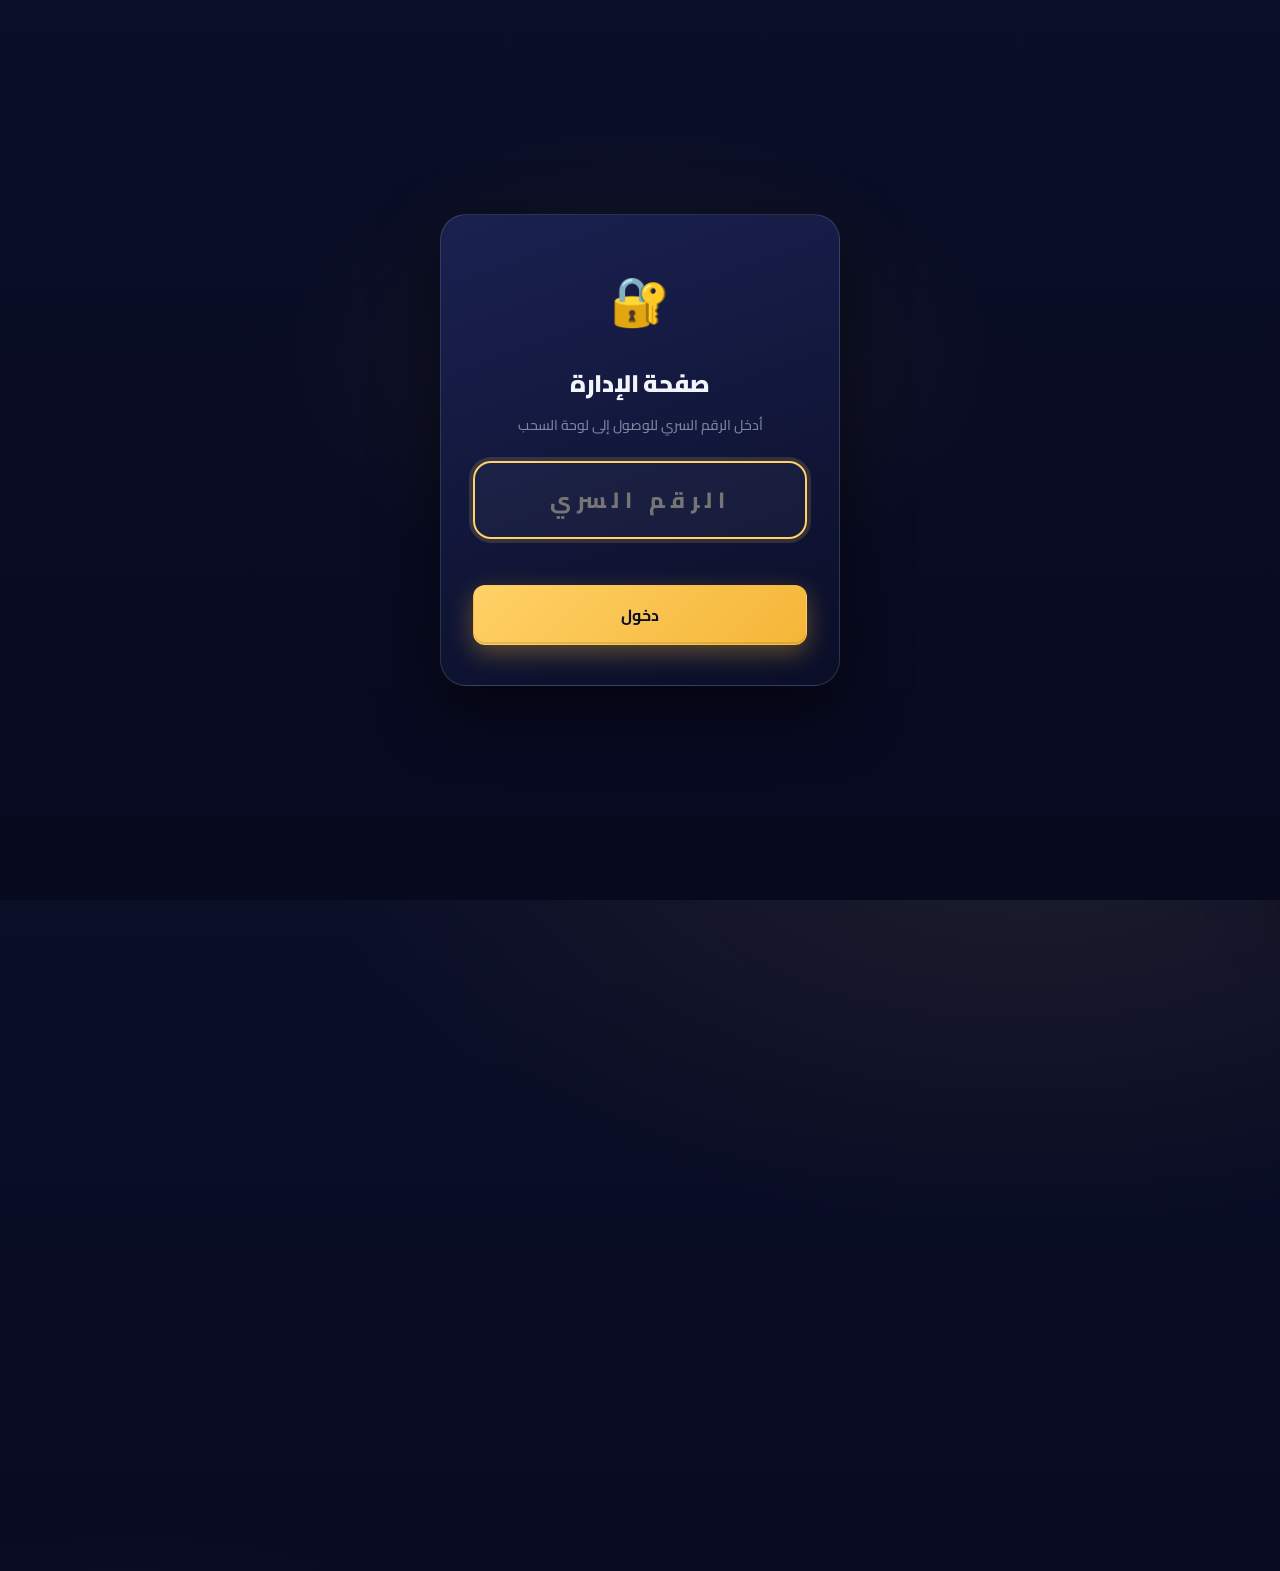
==== commit a4fd2a1c: "Add files via upload" ====
--- a/draw.html
+++ b/draw.html
@@ -99,6 +99,31 @@
           </button>
         </div>
       </section>
+
+      <!-- ====== ADMIN: PARTICIPANTS MANAGEMENT ====== -->
+      <section class="panel panel-wide admin-panel" aria-labelledby="admin-title">
+        <div class="list-head">
+          <h3 id="admin-title">
+            <svg viewBox="0 0 24 24" width="18" height="18" fill="none" stroke="currentColor" stroke-width="2" stroke-linecap="round" stroke-linejoin="round"><path d="M12 20h9"/><path d="M16.5 3.5a2.121 2.121 0 0 1 3 3L7 19l-4 1 1-4 12.5-12.5z"/></svg>
+            إدارة المشاركين
+            <span class="badge" id="adminCount">0</span>
+          </h3>
+          <div class="list-head-actions">
+            <button id="loadSample" class="btn-text btn-text-info" type="button">
+              <svg viewBox="0 0 24 24" width="14" height="14" fill="none" stroke="currentColor" stroke-width="2" stroke-linecap="round" stroke-linejoin="round"><path d="M12 5v14"/><path d="M5 12h14"/></svg>
+              تحميل 100 تجريبي
+            </button>
+            <button id="clearAll" class="btn-text" type="button">
+              <svg viewBox="0 0 24 24" width="14" height="14" fill="none" stroke="currentColor" stroke-width="2" stroke-linecap="round" stroke-linejoin="round"><path d="M3 6h18"/><path d="M8 6V4a2 2 0 0 1 2-2h4a2 2 0 0 1 2 2v2"/><path d="M19 6v14a2 2 0 0 1-2 2H7a2 2 0 0 1-2-2V6"/></svg>
+              تصفير القائمة
+            </button>
+          </div>
+        </div>
+        <ul class="participants participants-grid" id="adminList" aria-live="polite"></ul>
+        <div class="empty-hint" id="adminEmpty">
+          <p>لا يوجد مشاركون</p>
+        </div>
+      </section>
     </main>
 
     <footer class="app-foot"><span>Created by ACE</span></footer>
--- a/styles.css
+++ b/styles.css
@@ -127,7 +127,7 @@
   border-inline-start: 2px solid var(--gold);
 }
 .tagline-text {
-  font-size: 22px;
+  font-size: 26px;
   font-weight: 800;
   color: var(--text);
   letter-spacing: -0.02em;
@@ -374,22 +374,32 @@
   font-size: 14px;
 }.add-form-row .field input {
   text-align: center;
-  padding: 16px 20px;
-  font-size: 16px;
+  padding: 0 20px;
+  height: 65px;
+  font-size: 20px;
   border-radius: var(--r-lg);
-}
-.add-form-row .field-actions {
+  width: 100%;
+  min-width: 0;
+  max-width: 100%;
+  margin: 0 auto;
+  display: block;
+}.add-form-row .field-actions {
   display: flex;
   flex-direction: row;
   gap: 10px;
-  width: 100%;
+  width: 600px;
+  max-width: 100%;
+  margin: 0 auto;
 }
 .add-form-row .field-actions label { display: none; }.add-form-row .field-actions .btn {
-  height: 50px;
+  height: 60px;
   flex: 1;
-  font-size: 15px;
+  font-size: 20px;
   white-space: nowrap;
   border-radius: var(--r-lg);
+  max-width: 100%;
+  margin: 0 auto;
+  display: flex;
 }
 
 /* Participants as grid (2-3 per row on desktop) */
@@ -715,15 +725,13 @@
   color: var(--danger);
   min-height: 16px;
   font-weight: 600;
-}
-
-.list-head {
+}.list-head {
   display: flex;
   justify-content: space-between;
   align-items: center;
-  padding-top: 6px;
+  padding-top: 30px;
   border-top: 1px dashed var(--border);
-  margin-top: 6px;
+  margin-top: 40px;
 }
 .list-head h3 {
   font-size: 15px;
@@ -1148,6 +1156,17 @@
   }
 }
 
+/* iPad / Tablet (768px – 1100px) */
+@media (max-width: 1100px) {
+  .logo-sdb { height: 60px; }
+  .logo-ai { height: 100px; }
+  .tagline-text { font-size: 16px; }
+  .tagline-sub { font-size: 12px; }
+  .page-title { font-size: 24px; margin-top: 10px; }
+  .register-head .panel-title { font-size: 20px; }
+  .add-form-row .field label { font-size: 16px; }
+}
+
 @media (max-width: 600px) {
   .app { padding: 16px 14px 32px; gap: 16px; }
   .panel { padding: 18px; border-radius: 20px; }
@@ -1217,7 +1236,7 @@
   flex-direction: column;
   gap: 16px;
   align-items: center;
-  max-width: 620px;
+  width: 100%;
   margin: 0 auto;
   padding: 0;
   background: none;
@@ -1340,4 +1359,10 @@
   font-weight: 600;
   min-height: 20px;
   margin-top: 8px;
-}+}
+
+.admin-panel {
+  margin-top: 20px;
+  border: 1px solid rgba(255, 209, 102, 0.15);
+}
+.admin-panel .list-head h3 svg { color: var(--gold); }
